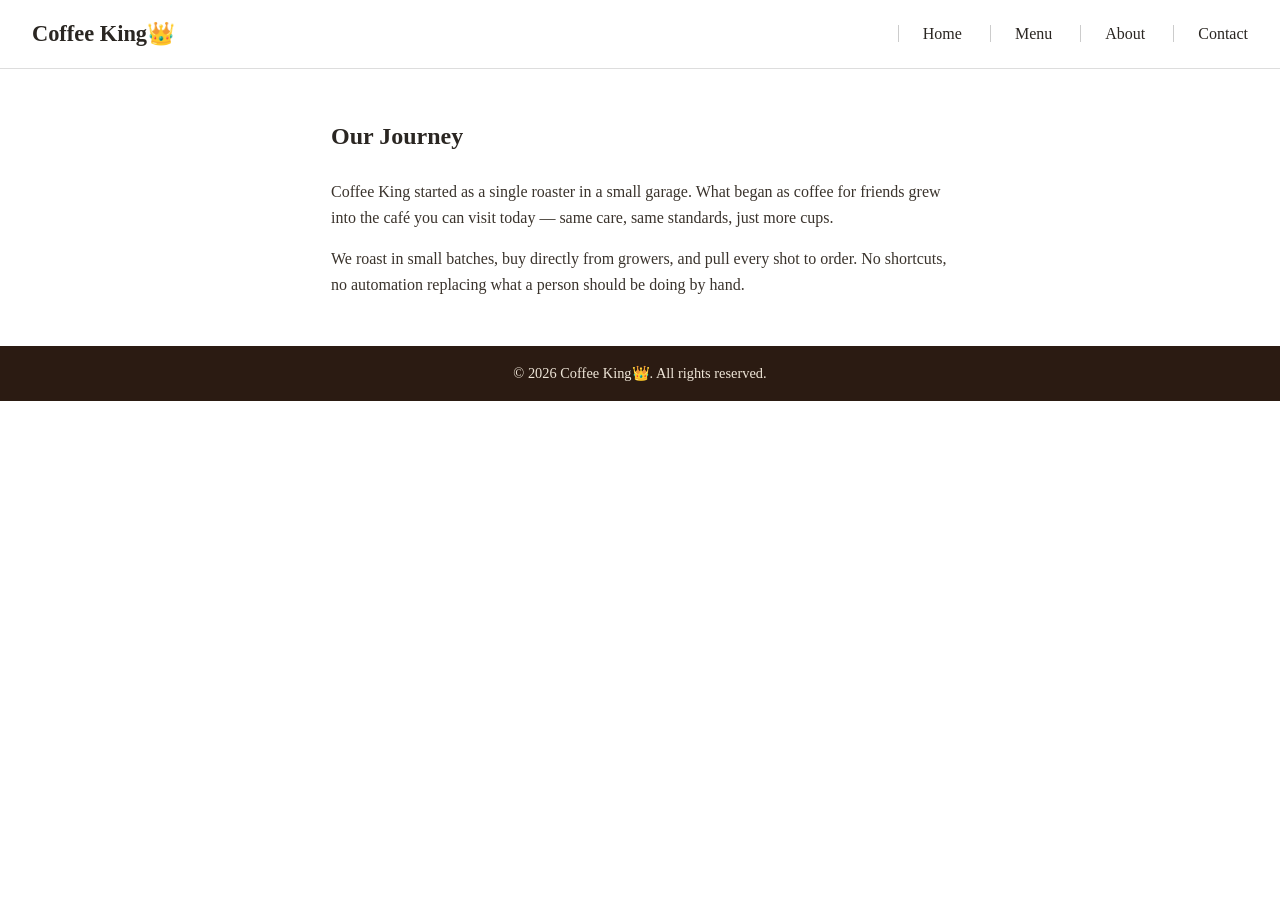
==== about.html @ fa8c4ac5 "Initial commit: Coffee King site structure, styling, and contact form validation" ====
<!DOCTYPE html>
<html lang="en">
<head>
    <meta charset="UTF-8">
    <meta name="viewport" content="width=device-width, initial-scale=1.0">
    <meta name="color-scheme" content="light">
    <title>About — Coffee King👑</title>
    <link rel="icon" href="data:image/svg+xml,<svg xmlns=%22http://www.w3.org/2000/svg%22 viewBox=%220 0 100 100%22><text y=%22.9em%22 font-size=%2290%22>☕</text></svg>">
    <link rel="stylesheet" href="style.css">
</head>
<body>
    <!--The plain container holding the brand name-->
   <header>
    <div class="logo">Coffee King👑</div>
    <nav>
        <a href="index.html">Home</a>
        <a href="menu.html">Menu</a>
        <a href="about.html">About</a>
        <a href="contact.html">Contact</a>
    </nav>
   </header> 
   <!--The semantic tag for the primary content of the page-->
   <main>
    <section class="about">
        <h1>Our Journey </h1>
        <p>Coffee King started as a single roaster in a small garage. What began as coffee for friends grew into the café you can visit today — same care, same standards, just more cups.</p>
        <p>We roast in small batches, buy directly from growers, and pull every shot to order. No shortcuts, no automation replacing what a person should be doing by hand.</p>
    </section>

   </main>
   <!--The semantic tag for closing area of the page-->
   <footer>
    <p>&copy; 2026 Coffee King👑. All rights reserved.</p>
   </footer>

<script src="script.js"></script>

</body>
</html>
---- style.css ----
/* apply the style to every single elementon the page*/
* {
  margin: 0;
  padding: 0;
  box-sizing: border-box;
}
/* set the font and color of the whole page*/
body {
  font-family:Cambria, Cochin, Georgia, Times, 'Times New Roman', serif;
  color: #2a2622;
  line-height: 1.6;
}
/* adjust the header elemnts */
header {
  display: flex;
  justify-content: space-between;
  align-items: center;
  padding: 1rem 2rem;
  border-bottom: 1px solid #ddd;
}
/* Targets the elements with the class="logo" */
.logo {
  font-size: 1.4rem;
  font-weight: bold;
}

nav a {
  margin-left: 1.5rem;
  text-decoration: none;
  color: #2a2622;
  font-weight: 500;
  padding-left: 1.5rem;
  border-left: 1px solid #ccc;
}
/* targets every <a> which is the descendant of <nav> */
nav a:hover {
  color: #a8632e;
}
.hero {
  max-width: 700px;
  margin: 4rem auto;
  text-align: center;
  padding: 0 1rem;
}

.hero h1 {
  font-size: 2.5rem;
  margin-bottom: 1rem;
}

.hero p {
  color: #5b3a26;
  margin-bottom: 1.5rem;
}

.btn {
  display: inline-block;
  background-color: #a8632e;
  color: white;
  padding: 0.75rem 1.5rem;
  border-radius: 4px;
  text-decoration: none;
  font-weight: bold;
}

.btn:hover {
  background-color: #8a4f24;
}
footer {
  text-align: center;
  padding: 1rem;
  margin-top: 3rem;
  background-color: #2b1b12;
  color: #efe6d8;
  font-size: 0.9rem;
}
/*Styles the Menu Page*/
.menu {
  max-width: 700px;
  margin: 3rem auto;
  padding: 0 1rem;
}

.menu h1 {
  text-align: center;
  margin-bottom: 2rem;
}

.menu h2 {
  color: #a8632e;
  border-bottom: 2px solid #a8632e;
  padding-bottom: 0.5rem;
  margin: 2rem 0 1rem;
}

.menu-item {
  display: flex;
  justify-content: space-between;
  padding: 0.6rem 0;
  border-bottom: 1px dashed #ccc;
}

.item-name {
  font-weight: 500;
}

.item-price {
  font-weight: bolder;
  color: #a8632e;
}
/* Styles the About Page */
.about {
  max-width: 650px;
  margin: 3rem auto;
  padding: 0 1rem;
}

.about h1 {
  margin-bottom: 1.5rem;
}

.about p {
  margin-bottom: 1rem;
  color: #3a332c;
}
/* styles the Contact page*/
.contact {
  max-width: 500px;
  margin: 3rem auto;
  padding: 0 1rem;
}

.contact h1 {
  margin-bottom: 1.5rem;
}

.form-group {
  margin-bottom: 1.2rem;
}

.form-group label {
  display: block;
  font-weight: bold;
  margin-bottom: 0.4rem;
}

.form-group input,
.form-group textarea {
  width: 100%;
  padding: 0.6rem;
  border: 1px solid #ccc;
  border-radius: 4px;
  font-family: inherit;
  font-size: 1rem;
}
.success {
  background-color: #ffffff;
  color: rgb(15, 216, 8);
  padding: 0.75rem 1rem;
   font-weight: bold;
   font-style: italic;
  border-radius: 4px;
  margin-bottom: 1rem;
  display: none;
}

.success.visible {
  display: block;
}

.error {
  color: #b3261e;
  font-size: 0.85rem;
  margin-top: 0.3rem;
  min-height: 1.1em;
}

button[type="submit"] {
  background-color: #a8632e;
  color: white;
  border: none;
  padding: 0.75rem 1.5rem;
  border-radius: 4px;
  font-weight: bold;
  font-size: 1rem;
  cursor:pointer;
}

button[type="submit"]:hover {
  background-color: #8a4f24;
}
/* styles the header for view point <= 600px */
@media (max-width: 600px) {
  header {
    flex-direction: column;
    align-items:center;
    
    gap: 0.8rem;
  }

  nav a {
    margin-left: 0;
    margin-right: 1rem;
    padding-left: 1rem;
    border-left: 1px solid #ccc;
  }
}
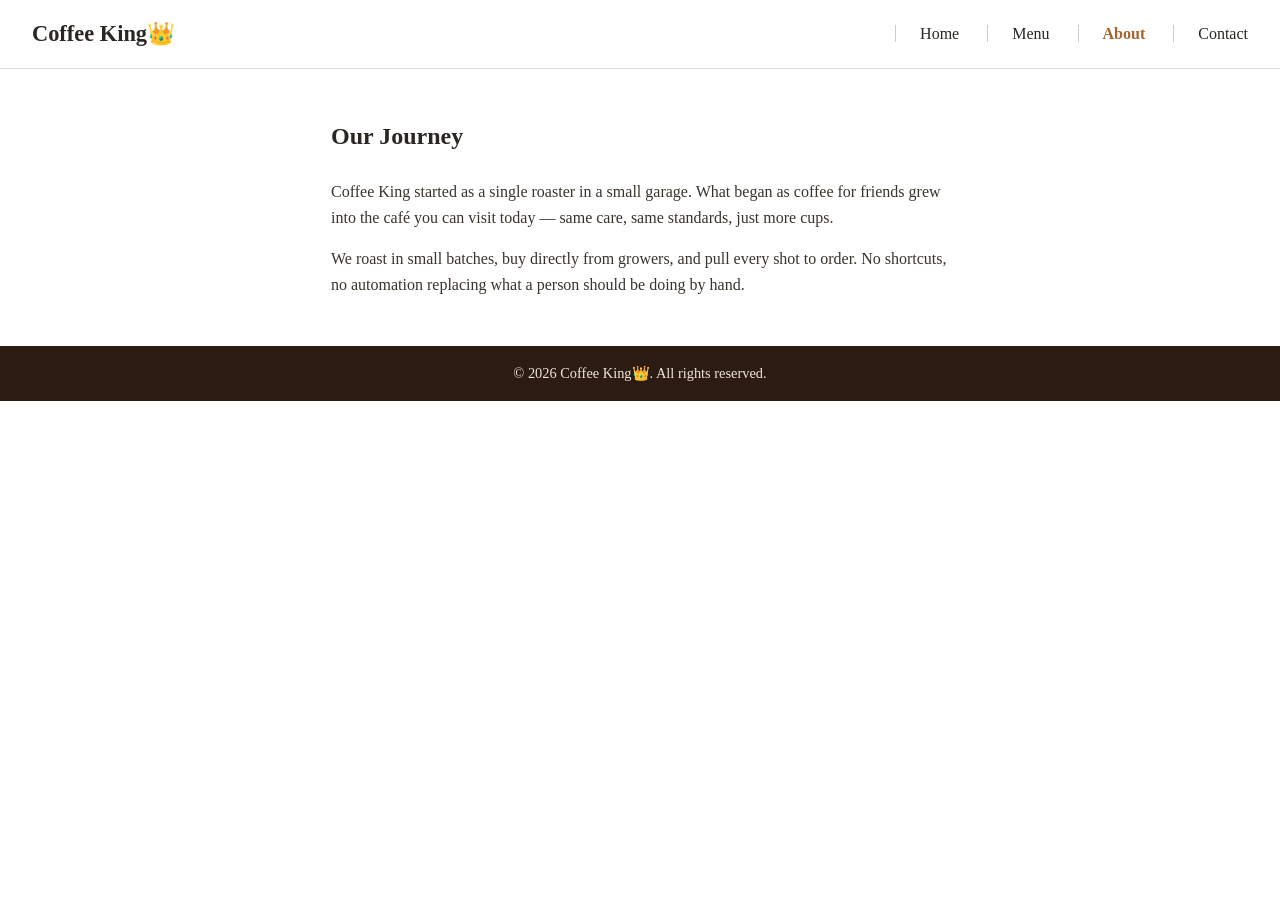
==== commit bc99c506: "add active nav link highlighting" ====
--- a/about.html
+++ b/about.html
@@ -12,10 +12,15 @@
     <!--The plain container holding the brand name-->
    <header>
     <div class="logo">Coffee King👑</div>
+    <button class="nav-toggle" id="navToggle" aria-label="Toggle menu">
+        <span></span>
+        <span></span>
+        <span></span>
+    </button>
     <nav>
         <a href="index.html">Home</a>
         <a href="menu.html">Menu</a>
-        <a href="about.html">About</a>
+        <a href="about.html" class="active">About</a>
         <a href="contact.html">Contact</a>
     </nav>
    </header> 
--- a/style.css
+++ b/style.css
@@ -9,6 +9,7 @@
   font-family:Cambria, Cochin, Georgia, Times, 'Times New Roman', serif;
   color: #2a2622;
   line-height: 1.6;
+
 }
 /* adjust the header elemnts */
 header {
@@ -17,6 +18,7 @@
   align-items: center;
   padding: 1rem 2rem;
   border-bottom: 1px solid #ddd;
+  position: relative;
 }
 /* Targets the elements with the class="logo" */
 .logo {
@@ -28,7 +30,7 @@
   margin-left: 1.5rem;
   text-decoration: none;
   color: #2a2622;
-  font-weight: 500;
+  font-weiht: 500;
   padding-left: 1.5rem;
   border-left: 1px solid #ccc;
 }
@@ -132,10 +134,11 @@
 
 .contact h1 {
   margin-bottom: 1.5rem;
+  
 }
 
 .form-group {
-  margin-bottom: 1.2rem;
+  margin-bottom: 0rem;
 }
 
 .form-group label {
@@ -148,7 +151,7 @@
 .form-group textarea {
   width: 100%;
   padding: 0.6rem;
-  border: 1px solid #ccc;
+  border: 2px solid #ccc;
   border-radius: 4px;
   font-family: inherit;
   font-size: 1rem;
@@ -189,19 +192,106 @@
 button[type="submit"]:hover {
   background-color: #8a4f24;
 }
-/* styles the header for view point <= 600px */
+
+/* For the hamburger icon */
+.nav-toggle {
+  display: none;
+  flex-direction: column;
+  justify-content: space-between;
+  width: 26px;
+  height: 20px;
+  background: none;
+  border: none;
+  cursor: pointer;
+  padding: 0;
+}
+
+.nav-toggle span {
+  display: block;
+  width: 100%;
+  height: 3px;
+  background-color: #2a2622;
+  border-radius: 2px;
+}
+
+/*styling the Tabbed menu*/
+.menu-tabs {
+  display: flex;
+  gap: 1.5rem;
+  margin-bottom: 2rem;
+  border-bottom: 1px solid #ccc;
+}
+
+.menu-tab {
+  background: none;
+  border: none;
+  padding: 0.75rem 0;
+  font-family: inherit;
+  font-size: 1.1rem;
+  font-weight: bold;
+  color: #5b3a26;
+  cursor: pointer;
+  position: relative;
+}
+
+.menu-tab.active {
+  color: #a8632e;
+}
+
+.menu-tab.active::after {
+  content: '';
+  position: absolute;
+  left: 0;
+  bottom: -1px;
+  width: 100%;
+  height: 2px;
+  background-color: #a8632e;
+}
+
+.menu-category {
+  display: none;
+}
+
+.menu-category.active {
+  display: block;
+}
+/* styles the header for view point <= 600px [for the mobile version]*/
 @media (max-width: 600px) {
   header {
+    flex-direction: row;
+    align-items: center;
+    justify-content: space-between;
+  }
+
+  .nav-toggle {
+    display: flex;
+  }
+
+  nav {
+    display: none;
+    position: absolute;
+    top: 100%;
+    left: 0;
+    right: 0;
+    background-color: white;
     flex-direction: column;
-    align-items:center;
-    
-    gap: 0.8rem;
+    padding: 1rem 2rem;
+    border-bottom: 1px solid #ddd;
+  }
+
+  nav.open {
+    display: flex;
   }
 
   nav a {
-    margin-left: 0;
-    margin-right: 1rem;
-    padding-left: 1rem;
-    border-left: 1px solid #ccc;
-  }
+    margin: 0;
+    padding: 0.6rem 0;
+    border-left: none;
+  }
+}
+
+/* for highlighting the current page*/
+nav a.active {
+  color: #a8632e;
+  font-weight: 700;
 }
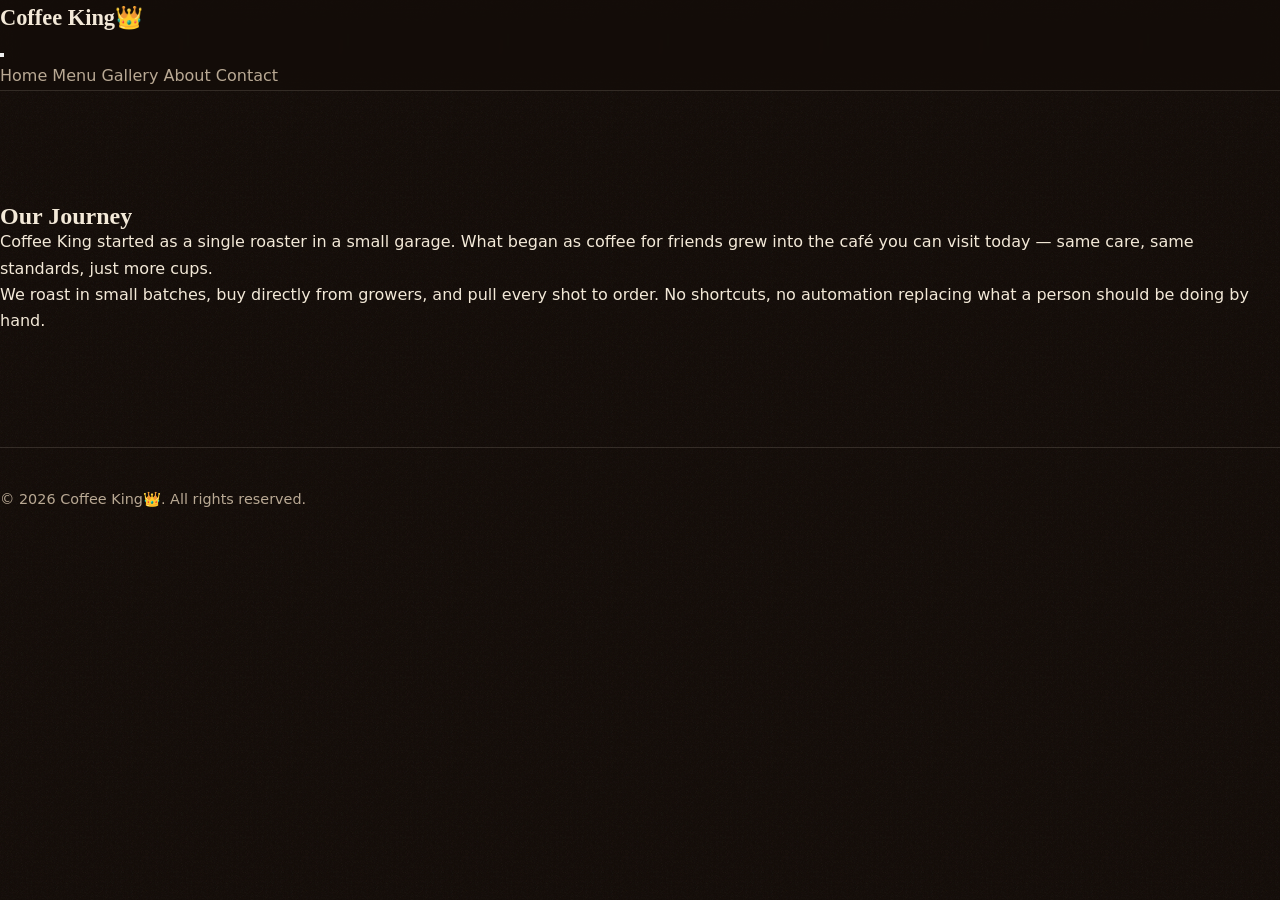
==== commit 0523b3e8: "changed the index, style as well as script for interactive outcome" ====
--- a/about.html
+++ b/about.html
@@ -20,6 +20,7 @@
     <nav>
         <a href="index.html">Home</a>
         <a href="menu.html">Menu</a>
+        <a href="gallery.html">Gallery</a>
         <a href="about.html" class="active">About</a>
         <a href="contact.html">Contact</a>
     </nav>
--- a/style.css
+++ b/style.css
@@ -1,297 +1,126 @@
-/* apply the style to every single elementon the page*/
-* {
-  margin: 0;
-  padding: 0;
-  box-sizing: border-box;
-}
-/* set the font and color of the whole page*/
-body {
-  font-family:Cambria, Cochin, Georgia, Times, 'Times New Roman', serif;
-  color: #2a2622;
-  line-height: 1.6;
+/* ===== Design tokens: change the brand here ===== */
+:root{--ink:#140d09;--roast:#24150e;--card:rgba(255,244,225,.05);--line:rgba(243,233,216,.14);--cream:#f3e9d8;--mute:#b9a994;--gold:#d4a24c;--copper:#b4693a;--serif:'Fraunces',Georgia,serif;--sans:'Manrope',system-ui,sans-serif;--r:18px}
+*{margin:0;padding:0;box-sizing:border-box}
+html{scroll-behavior:smooth}
+body{font-family:var(--sans);background:var(--ink);color:var(--cream);line-height:1.65;overflow-x:hidden}
+/* film-grain texture */
+body::before{content:"";position:fixed;inset:0;z-index:-1;pointer-events:none;opacity:.07;background-image:url("data:image/svg+xml,%3Csvg xmlns='http://www.w3.org/2000/svg' width='160' height='160'%3E%3Cfilter id='n'%3E%3CfeTurbulence baseFrequency='.8' numOctaves='2'/%3E%3C/filter%3E%3Crect width='100%25' height='100%25' filter='url(%23n)'/%3E%3C/svg%3E")}
+a{color:inherit;text-decoration:none}
+svg{display:block;max-width:100%}
+h1,h2,h3{font-family:var(--serif);line-height:1.1;font-weight:700}
+h2{font-size:clamp(2rem,5vw,3.2rem);margin-bottom:.8rem}
+em{font-style:italic;color:var(--gold)}
+.wrap{max-width:1140px;margin-inline:auto;padding-inline:1.5rem}
+section{padding-block:clamp(4rem,9vw,7rem);scroll-margin-top:70px}
+.lead{color:var(--mute);max-width:520px;font-size:1.05rem}
+:focus-visible{outline:2px solid var(--gold);outline-offset:3px}
+.btn{display:inline-flex;align-items:center;justify-content:center;min-height:50px;padding:0 1.8rem;border-radius:999px;font:inherit;font-weight:700;border:1.5px solid transparent;cursor:pointer;transition:transform .25s,box-shadow .25s,border-color .25s,color .25s}
+.btn-gold{background:linear-gradient(135deg,var(--gold),var(--copper));color:#1a0f08;box-shadow:0 10px 30px -10px rgba(212,162,76,.6)}
+.btn-gold:hover{transform:translateY(-3px);box-shadow:0 16px 36px -10px rgba(212,162,76,.85)}
+.btn-ghost{border-color:var(--line);color:var(--cream)}
+.btn-ghost:hover{border-color:var(--gold);color:var(--gold)}
 
-}
-/* adjust the header elemnts */
-header {
-  display: flex;
-  justify-content: space-between;
-  align-items: center;
-  padding: 1rem 2rem;
-  border-bottom: 1px solid #ddd;
-  position: relative;
-}
-/* Targets the elements with the class="logo" */
-.logo {
-  font-size: 1.4rem;
-  font-weight: bold;
-}
+/* ===== Header / nav ===== */
+header{position:sticky;top:0;z-index:50;background:rgba(20,13,9,.72);backdrop-filter:blur(14px);border-bottom:1px solid var(--line)}
+.nav{display:flex;align-items:center;justify-content:space-between;height:70px}
+.logo{font-family:var(--serif);font-size:1.4rem;font-weight:700}
+nav ul{display:flex;gap:2rem;list-style:none;align-items:center}
+nav a:not(.btn){color:var(--mute);font-weight:500;transition:color .2s}
+nav a:not(.btn):hover{color:var(--gold)}
+nav .btn{min-height:42px;padding:0 1.3rem}
+.burger{display:none;width:48px;height:48px;background:none;border:0;cursor:pointer;flex-direction:column;justify-content:center;align-items:center;gap:6px}
+.burger i{width:24px;height:2px;background:var(--cream);transition:.3s}
+.burger[aria-expanded=true] i:nth-child(1){transform:translateY(8px) rotate(45deg)}
+.burger[aria-expanded=true] i:nth-child(2){opacity:0}
+.burger[aria-expanded=true] i:nth-child(3){transform:translateY(-8px) rotate(-45deg)}
 
-nav a {
-  margin-left: 1.5rem;
-  text-decoration: none;
-  color: #2a2622;
-  font-weiht: 500;
-  padding-left: 1.5rem;
-  border-left: 1px solid #ccc;
-}
-/* targets every <a> which is the descendant of <nav> */
-nav a:hover {
-  color: #a8632e;
-}
-.hero {
-  max-width: 700px;
-  margin: 4rem auto;
-  text-align: center;
-  padding: 0 1rem;
-}
+/* ===== Hero ===== */
+.hero{position:relative;overflow:hidden;padding-block:clamp(3rem,8vw,6rem) clamp(4rem,9vw,7rem)}
+.orb{position:absolute;border-radius:50%;filter:blur(90px);z-index:-1;animation:drift 16s ease-in-out infinite alternate}
+.orb.a{width:480px;height:480px;background:var(--copper);top:-120px;right:-80px;opacity:.35}
+.orb.b{width:380px;height:380px;background:var(--gold);bottom:-140px;left:-100px;opacity:.18;animation-delay:-8s}
+@keyframes drift{to{transform:translate(-40px,50px) scale(1.15)}}
+.hero-grid{display:grid;grid-template-columns:1.1fr .9fr;gap:3rem;align-items:center}
+.eyebrow{display:inline-block;padding:.4rem 1rem;border:1px solid var(--line);border-radius:999px;background:var(--card);color:var(--gold);font-size:.85rem;font-weight:500;margin-bottom:1.4rem}
+.hero h1{font-size:clamp(2.6rem,7vw,5rem);margin-bottom:1.2rem}
+.hero .lead{margin-bottom:2rem}
+.cta-row{display:flex;gap:1rem;flex-wrap:wrap}
+.proof{margin-top:2.2rem;color:var(--mute);font-size:.9rem}
+.proof b{color:var(--gold);letter-spacing:2px}
+.cup{position:relative;display:grid;place-items:center}
+.cup::before{content:"";position:absolute;width:88%;aspect-ratio:1;border-radius:50%;border:1px solid var(--line);background:radial-gradient(circle,rgba(212,162,76,.18),transparent 65%)}
+.cup svg{position:relative;width:min(380px,85%);animation:float 6s ease-in-out infinite;filter:drop-shadow(0 30px 40px rgba(0,0,0,.5))}
+@keyframes float{50%{transform:translateY(-12px)}}
+.steam{animation:rise 3s ease-in-out infinite}
+.s2{animation-delay:1s}.s3{animation-delay:2s}
+@keyframes rise{0%{opacity:0;transform:translateY(8px)}40%{opacity:.9}100%{opacity:0;transform:translateY(-16px)}}
+/* page-load stagger (--d is set inline per element) */
+.rise{opacity:0;transform:translateY(24px);animation:in .9s cubic-bezier(.2,.7,.2,1) forwards;animation-delay:calc(var(--d,0)*.12s)}
+@keyframes in{to{opacity:1;transform:none}}
+/* scroll reveal (class "on" added by JS) */
+.rev{opacity:0;transform:translateY(34px);transition:opacity .8s,transform .8s}
+.rev.on{opacity:1;transform:none}
 
-.hero h1 {
-  font-size: 2.5rem;
-  margin-bottom: 1rem;
-}
+/* ===== Cards ===== */
+.grid3{display:grid;grid-template-columns:repeat(3,1fr);gap:1.4rem;margin-top:3rem}
+.grid3 .rev:nth-child(2){transition-delay:.12s}.grid3 .rev:nth-child(3){transition-delay:.24s}
+.card{background:var(--card);border:1px solid var(--line);border-radius:var(--r);padding:2rem;transition:transform .3s,border-color .3s,background .3s,opacity .8s}
+.card:hover{transform:translateY(-6px);border-color:rgba(212,162,76,.5);background:rgba(255,244,225,.08)}
+.card svg{width:40px;height:40px;stroke:var(--gold);fill:none;stroke-width:1.5;stroke-linecap:round;stroke-linejoin:round;margin-bottom:1.2rem}
+.card h3{font-size:1.35rem;margin-bottom:.6rem}
+.card p{color:var(--mute);font-size:.95rem}
+.q p{font-family:var(--serif);font-size:1.15rem;color:var(--cream);margin:.8rem 0 1.2rem}
+.q small{color:var(--mute)}
+.stars{color:var(--gold);letter-spacing:3px}
 
-.hero p {
-  color: #5b3a26;
-  margin-bottom: 1.5rem;
-}
+/* ===== Menu ===== */
+.tabs{display:flex;gap:.6rem;margin:2.5rem 0 2rem;flex-wrap:wrap}
+.tab{min-height:46px;padding:0 1.4rem;border-radius:999px;border:1px solid var(--line);background:none;color:var(--mute);font:inherit;font-weight:700;cursor:pointer;transition:.25s}
+.tab:hover{color:var(--gold);border-color:var(--gold)}
+.tab[aria-selected=true]{background:var(--gold);border-color:var(--gold);color:#1a0f08}
+.panel{display:none;max-width:760px}
+.panel.on{display:block;opacity:0;animation:in .5s forwards}
+.item{display:flex;align-items:baseline;gap:.8rem;padding:1rem 0;border-bottom:1px solid var(--line)}
+.item span{font-family:var(--serif);font-size:1.25rem}
+.item::after{content:"";order:2;flex:1;border-bottom:1px dotted var(--mute);opacity:.4}
+.item b{order:3;color:var(--gold);white-space:nowrap}
 
-.btn {
-  display: inline-block;
-  background-color: #a8632e;
-  color: white;
-  padding: 0.75rem 1.5rem;
-  border-radius: 4px;
-  text-decoration: none;
-  font-weight: bold;
-}
+/* ===== FAQ ===== */
+.faq{max-width:760px;margin-top:2.5rem}
+details{border-bottom:1px solid var(--line)}
+summary{list-style:none;cursor:pointer;display:flex;justify-content:space-between;align-items:center;gap:1rem;min-height:64px;font-family:var(--serif);font-size:1.2rem;font-weight:500}
+summary::-webkit-details-marker{display:none}
+summary::after{content:"+";color:var(--gold);font-size:1.6rem;transition:transform .3s}
+details[open] summary::after{transform:rotate(45deg)}
+details p{color:var(--mute);padding-bottom:1.3rem}
 
-.btn:hover {
-  background-color: #8a4f24;
-}
-footer {
-  text-align: center;
-  padding: 1rem;
-  margin-top: 3rem;
-  background-color: #2b1b12;
-  color: #efe6d8;
-  font-size: 0.9rem;
-}
-/*Styles the Menu Page*/
-.menu {
-  max-width: 700px;
-  margin: 3rem auto;
-  padding: 0 1rem;
-}
+/* ===== CTA / contact / footer ===== */
+.cta{text-align:center;background:radial-gradient(ellipse at top,rgba(180,105,58,.4),transparent 70%),var(--roast);border-block:1px solid var(--line)}
+.cta .lead{margin:0 auto 2rem}
+.badge{display:block;color:var(--gold);font-weight:700;font-size:.9rem;margin-bottom:1rem}
+.contact-grid{display:grid;grid-template-columns:1fr 1fr;gap:3rem;margin-top:2.5rem}
+.info p{color:var(--mute);margin-bottom:1rem}
+.info b{display:block;color:var(--cream)}
+.info a{color:var(--gold)}.info a:hover{text-decoration:underline}
+form{display:grid;gap:1rem}
+label{font-weight:700;font-size:.9rem}
+input,textarea{display:block;width:100%;min-height:50px;margin-top:.4rem;padding:.85rem 1rem;background:var(--card);border:1px solid var(--line);border-radius:12px;color:var(--cream);font:inherit}
+input:focus,textarea:focus{outline:0;border-color:var(--gold)}
+[aria-invalid=true]{border-color:#ff8a7a}
+.err{color:#ff9d8f;font-size:.85rem;min-height:1.2em}
+.ok{display:none;padding:1rem;border-radius:12px;background:rgba(125,138,110,.25);border:1px solid #7d8a6e}
+.ok.on{display:block}
+footer{border-top:1px solid var(--line);padding-block:2.5rem;color:var(--mute);font-size:.9rem}
+.foot{display:flex;justify-content:space-between;align-items:center;gap:1rem;flex-wrap:wrap}
+.links{display:flex;gap:1.4rem;flex-wrap:wrap}
+.links a{padding-block:.5rem}.links a:hover{color:var(--gold)}
 
-.menu h1 {
-  text-align: center;
-  margin-bottom: 2rem;
-}
-
-.menu h2 {
-  color: #a8632e;
-  border-bottom: 2px solid #a8632e;
-  padding-bottom: 0.5rem;
-  margin: 2rem 0 1rem;
-}
-
-.menu-item {
-  display: flex;
-  justify-content: space-between;
-  padding: 0.6rem 0;
-  border-bottom: 1px dashed #ccc;
-}
-
-.item-name {
-  font-weight: 500;
-}
-
-.item-price {
-  font-weight: bolder;
-  color: #a8632e;
-}
-/* Styles the About Page */
-.about {
-  max-width: 650px;
-  margin: 3rem auto;
-  padding: 0 1rem;
-}
-
-.about h1 {
-  margin-bottom: 1.5rem;
-}
-
-.about p {
-  margin-bottom: 1rem;
-  color: #3a332c;
-}
-/* styles the Contact page*/
-.contact {
-  max-width: 500px;
-  margin: 3rem auto;
-  padding: 0 1rem;
-}
-
-.contact h1 {
-  margin-bottom: 1.5rem;
-  
-}
-
-.form-group {
-  margin-bottom: 0rem;
-}
-
-.form-group label {
-  display: block;
-  font-weight: bold;
-  margin-bottom: 0.4rem;
-}
-
-.form-group input,
-.form-group textarea {
-  width: 100%;
-  padding: 0.6rem;
-  border: 2px solid #ccc;
-  border-radius: 4px;
-  font-family: inherit;
-  font-size: 1rem;
-}
-.success {
-  background-color: #ffffff;
-  color: rgb(15, 216, 8);
-  padding: 0.75rem 1rem;
-   font-weight: bold;
-   font-style: italic;
-  border-radius: 4px;
-  margin-bottom: 1rem;
-  display: none;
-}
-
-.success.visible {
-  display: block;
-}
-
-.error {
-  color: #b3261e;
-  font-size: 0.85rem;
-  margin-top: 0.3rem;
-  min-height: 1.1em;
-}
-
-button[type="submit"] {
-  background-color: #a8632e;
-  color: white;
-  border: none;
-  padding: 0.75rem 1.5rem;
-  border-radius: 4px;
-  font-weight: bold;
-  font-size: 1rem;
-  cursor:pointer;
-}
-
-button[type="submit"]:hover {
-  background-color: #8a4f24;
-}
-
-/* For the hamburger icon */
-.nav-toggle {
-  display: none;
-  flex-direction: column;
-  justify-content: space-between;
-  width: 26px;
-  height: 20px;
-  background: none;
-  border: none;
-  cursor: pointer;
-  padding: 0;
-}
-
-.nav-toggle span {
-  display: block;
-  width: 100%;
-  height: 3px;
-  background-color: #2a2622;
-  border-radius: 2px;
-}
-
-/*styling the Tabbed menu*/
-.menu-tabs {
-  display: flex;
-  gap: 1.5rem;
-  margin-bottom: 2rem;
-  border-bottom: 1px solid #ccc;
-}
-
-.menu-tab {
-  background: none;
-  border: none;
-  padding: 0.75rem 0;
-  font-family: inherit;
-  font-size: 1.1rem;
-  font-weight: bold;
-  color: #5b3a26;
-  cursor: pointer;
-  position: relative;
-}
-
-.menu-tab.active {
-  color: #a8632e;
-}
-
-.menu-tab.active::after {
-  content: '';
-  position: absolute;
-  left: 0;
-  bottom: -1px;
-  width: 100%;
-  height: 2px;
-  background-color: #a8632e;
-}
-
-.menu-category {
-  display: none;
-}
-
-.menu-category.active {
-  display: block;
-}
-/* styles the header for view point <= 600px [for the mobile version]*/
-@media (max-width: 600px) {
-  header {
-    flex-direction: row;
-    align-items: center;
-    justify-content: space-between;
-  }
-
-  .nav-toggle {
-    display: flex;
-  }
-
-  nav {
-    display: none;
-    position: absolute;
-    top: 100%;
-    left: 0;
-    right: 0;
-    background-color: white;
-    flex-direction: column;
-    padding: 1rem 2rem;
-    border-bottom: 1px solid #ddd;
-  }
-
-  nav.open {
-    display: flex;
-  }
-
-  nav a {
-    margin: 0;
-    padding: 0.6rem 0;
-    border-left: none;
-  }
-}
-
-/* for highlighting the current page*/
-nav a.active {
-  color: #a8632e;
-  font-weight: 700;
-}+/* ===== Responsive ===== */
+@media(max-width:860px){.hero-grid,.contact-grid,.grid3{grid-template-columns:1fr}.cup{order:-1}.cup svg{width:min(280px,70%)}}
+@media(max-width:760px){
+.burger{display:flex}
+nav ul{display:none;position:absolute;top:70px;left:0;right:0;flex-direction:column;align-items:stretch;gap:0;padding:.5rem 1.5rem 1.5rem;background:rgba(20,13,9,.97);border-bottom:1px solid var(--line)}
+nav ul.open{display:flex}
+nav li a:not(.btn){display:flex;align-items:center;min-height:52px;border-bottom:1px solid var(--line);font-size:1.05rem}
+nav li .btn{margin-top:1rem;width:100%;min-height:52px}}
+@media(prefers-reduced-motion:reduce){html{scroll-behavior:auto}*{animation-duration:.01ms!important;animation-iteration-count:1!important;transition-duration:.01ms!important}.rev,.rise{opacity:1;transform:none}}
